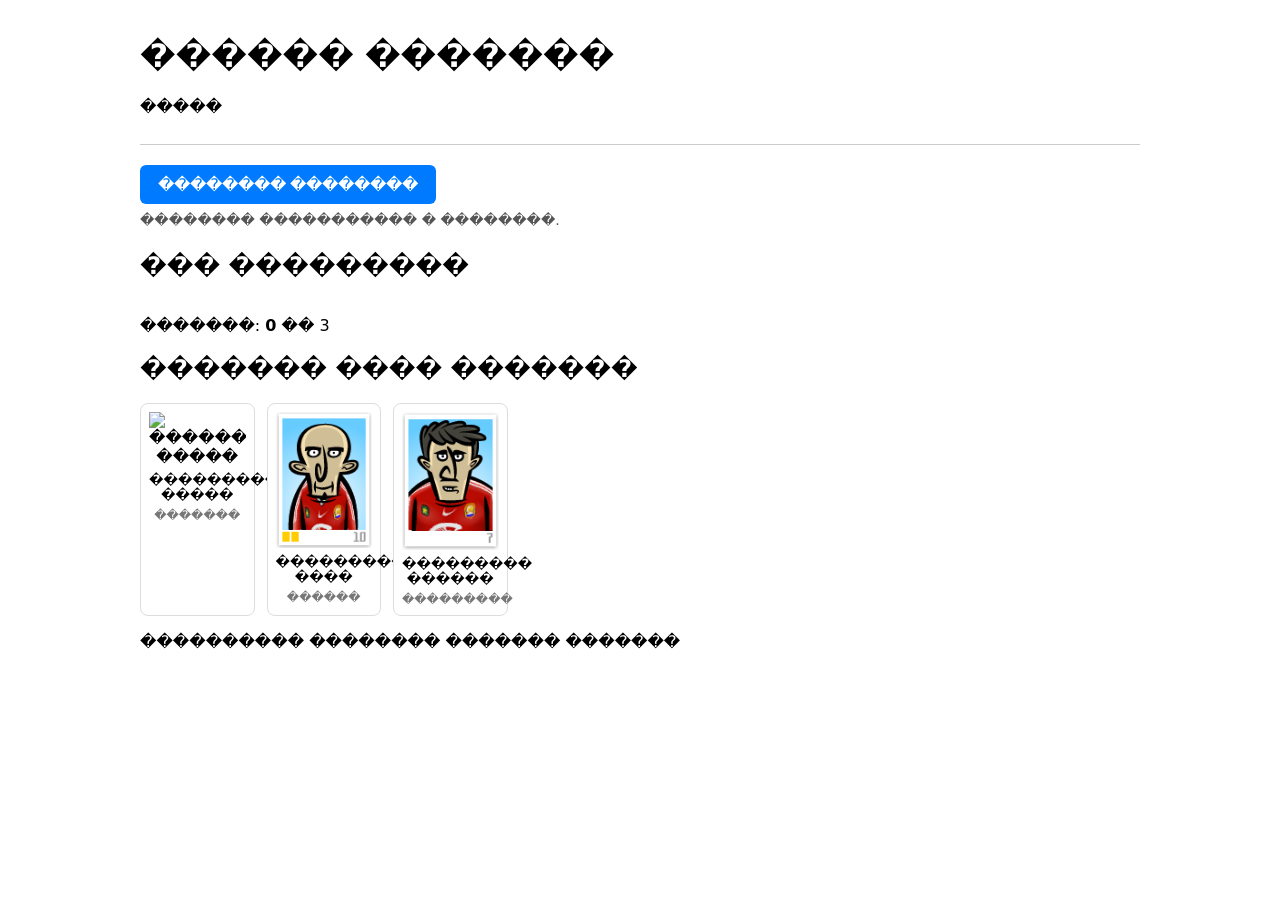
==== index.html @ 340550e1 "Add files via upload" ====
<!DOCTYPE html>
<html lang="ru">
  <head>
    <meta charset="UTF-8" />
    <title>������ �������</title>
    <link rel="stylesheet" href="style.css" />
  </head>
  <body>
    <header>
      <h1>������ �������</h1>
      <p id="user-status">�����</p>
    </header>

    <main>
      <section class="controls">
        <button id="get-sticker-btn">�������� ��������</button>
        <span class="hint">�������� ����������� � ��������.</span>
      </section>

      <section>
        <h2>��� ���������</h2>
        <div class="album-grid" id="album"></div>
        <p>�������: <strong id="count">0</strong> �� <span id="total">0</span></p>
      </section>

      <section>
        <h2>������� ���� �������</h2>
        <div class="catalog-grid" id="catalog"></div>
      </section>
    </main>

    <footer>
      <p>���������� �������� ������� �������</p>
    </footer>

    <script src="script.js"></script>
  </body>
</html>
---- style.css ----
body {
  font-family: system-ui, -apple-system, sans-serif;
  max-width: 1000px;
  margin: 0 auto;
  padding: 16px;
}

header {
  border-bottom: 1px solid #ccc;
  padding-bottom: 12px;
  margin-bottom: 20px;
}

.controls {
  margin-bottom: 24px;
}

button {
  padding: 10px 18px;
  font-size: 16px;
  cursor: pointer;
  background: #007bff;
  color: white;
  border: none;
  border-radius: 6px;
}

button:disabled {
  background: #ccc;
}

.hint {
  display: block;
  margin-top: 8px;
  color: #555;
  font-size: 14px;
}

.album-grid, .catalog-grid {
  display: grid;
  grid-template-columns: repeat(auto-fill, minmax(110px, 1fr));
  gap: 12px;
}

.card {
  border: 1px solid #ddd;
  border-radius: 8px;
  padding: 8px;
  text-align: center;
  background: white;
}

.card img {
  width: 100%;
  height: auto;
  display: block;
}

.card h3 {
  margin: 6px 0 2px;
  font-size: 13px;
}

.card .rarity {
  font-size: 12px;
  color: #777;
}
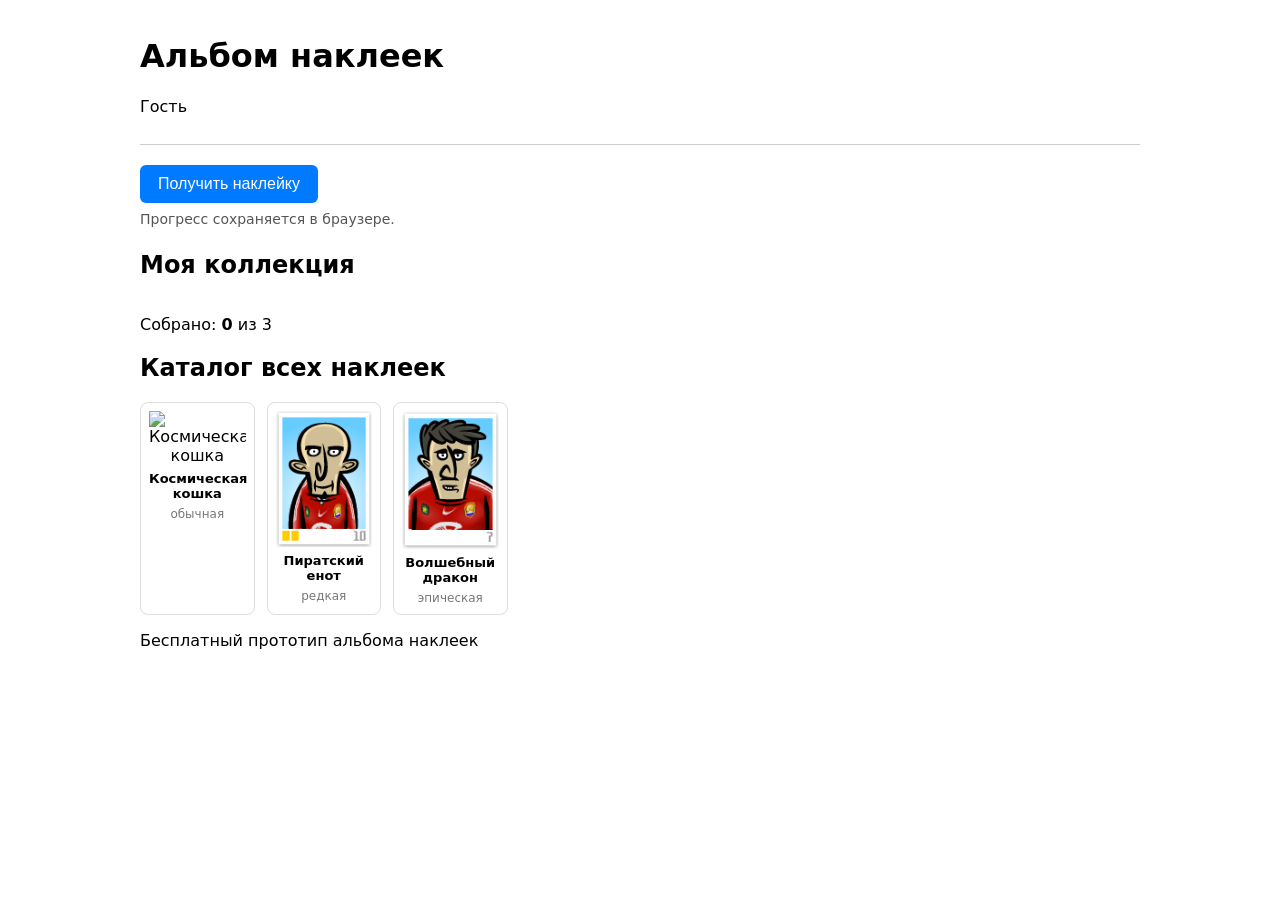
==== commit 8212ec5b: "Add files via upload" ====
--- a/index.html
+++ b/index.html
@@ -1,36 +1,36 @@
-<!DOCTYPE html>
+﻿<!DOCTYPE html>
 <html lang="ru">
   <head>
     <meta charset="UTF-8" />
-    <title>������ �������</title>
+    <title>Альбом наклеек</title>
     <link rel="stylesheet" href="style.css" />
   </head>
   <body>
     <header>
-      <h1>������ �������</h1>
-      <p id="user-status">�����</p>
+      <h1>Альбом наклеек</h1>
+      <p id="user-status">Гость</p>
     </header>
 
     <main>
       <section class="controls">
-        <button id="get-sticker-btn">�������� ��������</button>
-        <span class="hint">�������� ����������� � ��������.</span>
+        <button id="get-sticker-btn">Получить наклейку</button>
+        <span class="hint">Прогресс сохраняется в браузере.</span>
       </section>
 
       <section>
-        <h2>��� ���������</h2>
+        <h2>Моя коллекция</h2>
         <div class="album-grid" id="album"></div>
-        <p>�������: <strong id="count">0</strong> �� <span id="total">0</span></p>
+        <p>Собрано: <strong id="count">0</strong> из <span id="total">0</span></p>
       </section>
 
       <section>
-        <h2>������� ���� �������</h2>
+        <h2>Каталог всех наклеек</h2>
         <div class="catalog-grid" id="catalog"></div>
       </section>
     </main>
 
     <footer>
-      <p>���������� �������� ������� �������</p>
+      <p>Бесплатный прототип альбома наклеек</p>
     </footer>
 
     <script src="script.js"></script>
--- a/style.css
+++ b/style.css
@@ -1,4 +1,4 @@
-body {
+﻿body {
   font-family: system-ui, -apple-system, sans-serif;
   max-width: 1000px;
   margin: 0 auto;
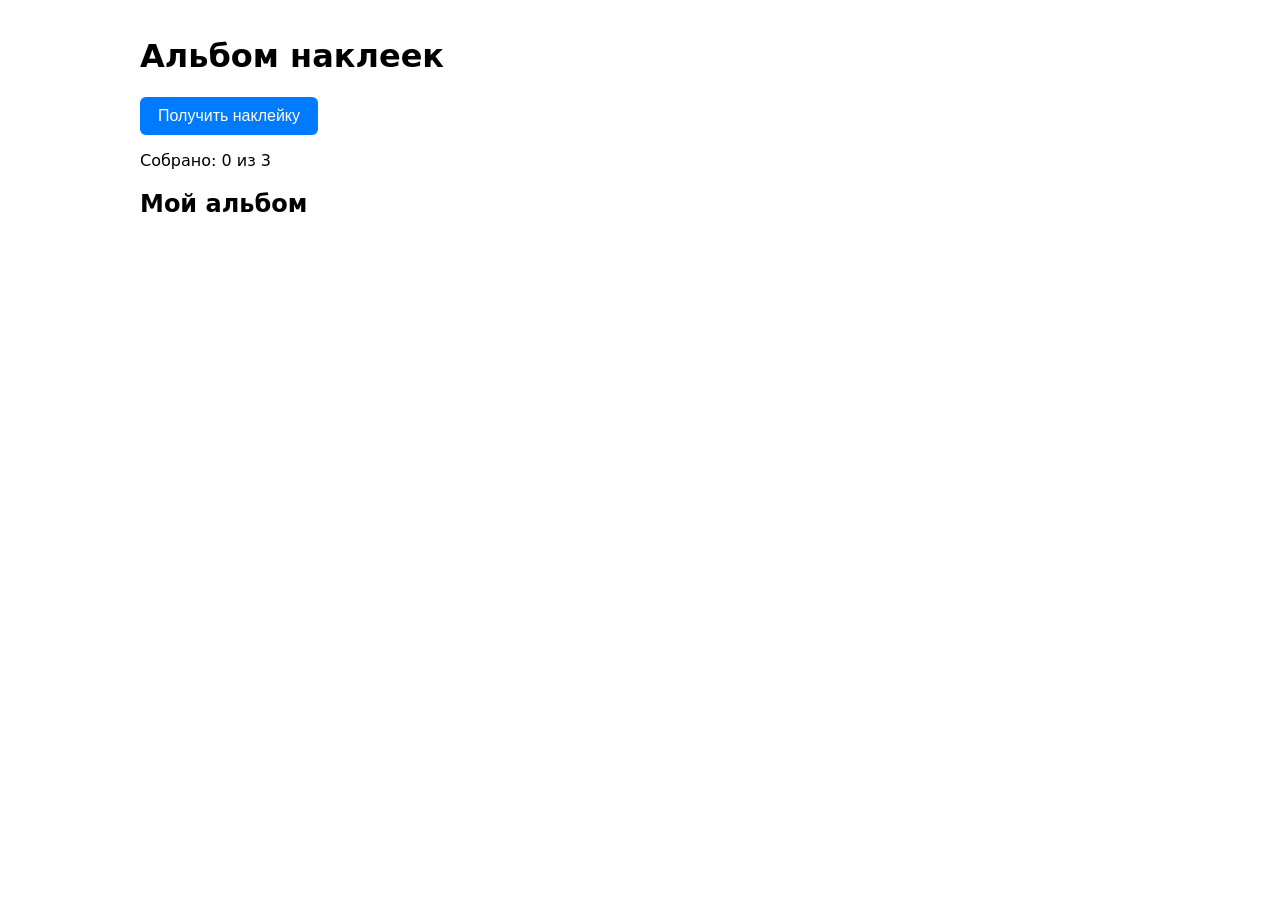
==== commit e513074a: "Update index.html" ====
--- a/index.html
+++ b/index.html
@@ -1,38 +1,21 @@
-﻿<!DOCTYPE html>
+<!DOCTYPE html>
 <html lang="ru">
-  <head>
-    <meta charset="UTF-8" />
-    <title>Альбом наклеек</title>
-    <link rel="stylesheet" href="style.css" />
-  </head>
-  <body>
-    <header>
-      <h1>Альбом наклеек</h1>
-      <p id="user-status">Гость</p>
-    </header>
+<head>
+  <meta charset="UTF-8" />
+  <title>Альбом наклеек</title>
+  <link rel="stylesheet" href="style.css" />
+</head>
+<body>
+  <h1>Альбом наклеек</h1>
 
-    <main>
-      <section class="controls">
-        <button id="get-sticker-btn">Получить наклейку</button>
-        <span class="hint">Прогресс сохраняется в браузере.</span>
-      </section>
+  <button id="get-sticker-btn">Получить наклейку</button>
+  <p>Собрано: <span id="collected-count">0</span> из 3</p>
 
-      <section>
-        <h2>Моя коллекция</h2>
-        <div class="album-grid" id="album"></div>
-        <p>Собрано: <strong id="count">0</strong> из <span id="total">0</span></p>
-      </section>
+  <section id="album">
+    <h2>Мой альбом</h2>
+    <div id="album-grid"></div>
+  </section>
 
-      <section>
-        <h2>Каталог всех наклеек</h2>
-        <div class="catalog-grid" id="catalog"></div>
-      </section>
-    </main>
-
-    <footer>
-      <p>Бесплатный прототип альбома наклеек</p>
-    </footer>
-
-    <script src="script.js"></script>
-  </body>
+  <script src="script.js"></script>
+</body>
 </html>
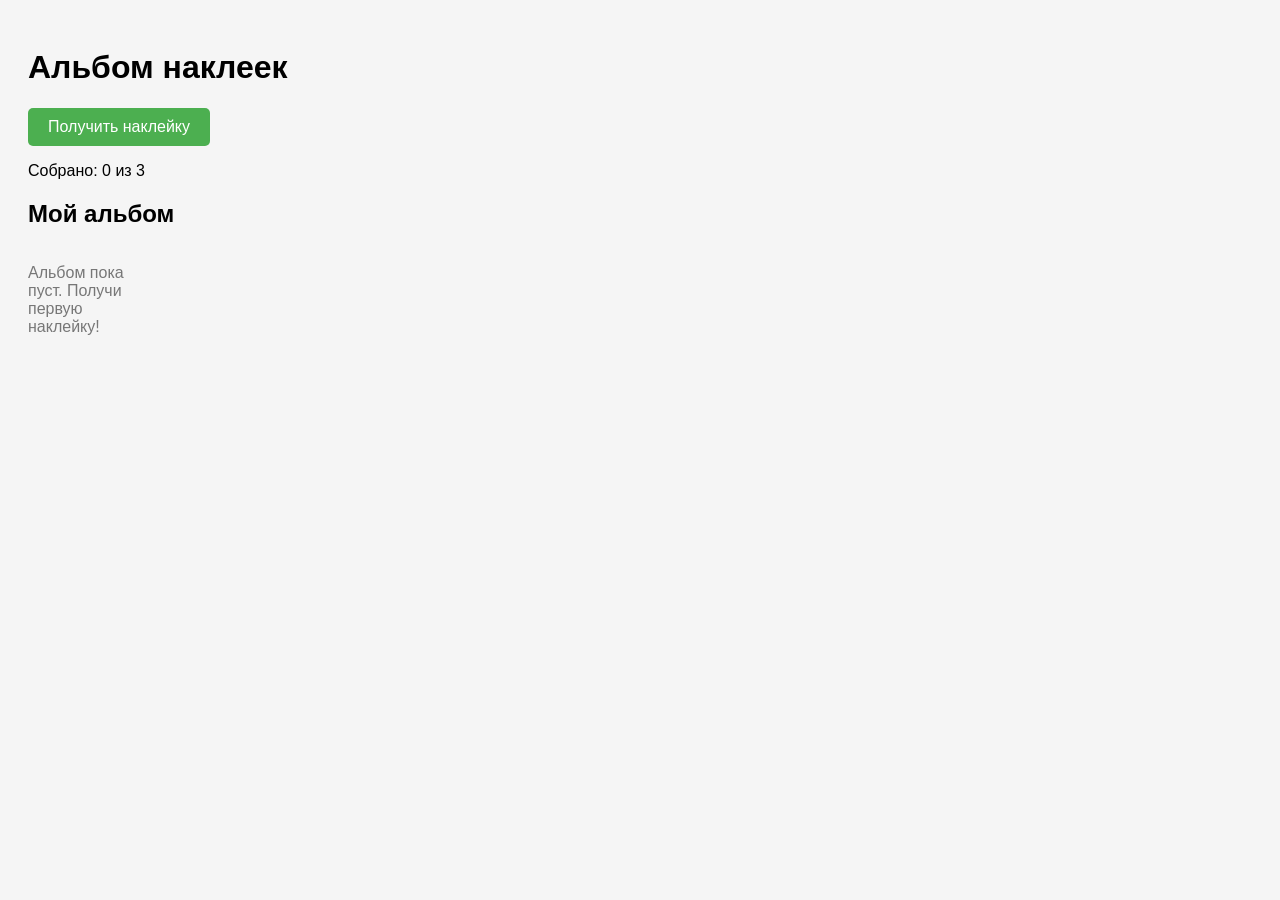
==== commit e6cd882d: "Add files via upload" ====
--- a/index.html
+++ b/index.html
@@ -1,4 +1,4 @@
-<!DOCTYPE html>
+﻿<!DOCTYPE html>
 <html lang="ru">
 <head>
   <meta charset="UTF-8" />
@@ -8,7 +8,9 @@
 <body>
   <h1>Альбом наклеек</h1>
 
-  <button id="get-sticker-btn">Получить наклейку</button>
+  <!-- Кнопка теперь явно type="button" -->
+  <button id="get-sticker-btn" type="button">Получить наклейку</button>
+  
   <p>Собрано: <span id="collected-count">0</span> из 3</p>
 
   <section id="album">
@@ -16,6 +18,7 @@
     <div id="album-grid"></div>
   </section>
 
+  <!-- Скрипт должен быть в конце body -->
   <script src="script.js"></script>
 </body>
 </html>
--- a/style.css
+++ b/style.css
@@ -1,67 +1,56 @@
 ﻿body {
-  font-family: system-ui, -apple-system, sans-serif;
-  max-width: 1000px;
-  margin: 0 auto;
-  padding: 16px;
+  font-family: Arial, sans-serif;
+  padding: 20px;
+  background-color: #f5f5f5;
 }
 
-header {
-  border-bottom: 1px solid #ccc;
-  padding-bottom: 12px;
-  margin-bottom: 20px;
+/* Стили для кнопки */
+#get-sticker-btn {
+  padding: 10px 20px;
+  font-size: 16px;
+  background-color: #4CAF50; /* Зелёный цвет */
+  color: white;
+  border: none;
+  border-radius: 5px;
+  cursor: pointer;
+  transition: background-color 0.3s;
 }
 
-.controls {
-  margin-bottom: 24px;
+#get-sticker-btn:hover {
+  background-color: #45a049;
 }
 
-button {
-  padding: 10px 18px;
-  font-size: 16px;
-  cursor: pointer;
-  background: #007bff;
-  color: white;
-  border: none;
-  border-radius: 6px;
+#album-grid {
+  display: grid;
+  grid-template-columns: repeat(auto-fill, minmax(120px, 1fr));
+  gap: 15px;
+  margin-top: 20px;
 }
 
-button:disabled {
-  background: #ccc;
+.sticker-card {
+  border: 2px solid #ccc;
+  border-radius: 8px;
+  padding: 10px;
+  text-align: center;
+  background: #fff;
+  box-shadow: 0 2px 4px rgba(0,0,0,0.1);
 }
 
-.hint {
+.sticker-card img {
+  width: 100%;
+  height: auto;
   display: block;
-  margin-top: 8px;
-  color: #555;
+  margin-bottom: 8px;
+  border-radius: 4px;
+}
+
+.sticker-card h3 {
+  margin: 0 0 5px 0;
   font-size: 14px;
 }
 
-.album-grid, .catalog-grid {
-  display: grid;
-  grid-template-columns: repeat(auto-fill, minmax(110px, 1fr));
-  gap: 12px;
+.sticker-card p {
+  margin: 0;
+  font-size: 12px;
+  color: #555;
 }
-
-.card {
-  border: 1px solid #ddd;
-  border-radius: 8px;
-  padding: 8px;
-  text-align: center;
-  background: white;
-}
-
-.card img {
-  width: 100%;
-  height: auto;
-  display: block;
-}
-
-.card h3 {
-  margin: 6px 0 2px;
-  font-size: 13px;
-}
-
-.card .rarity {
-  font-size: 12px;
-  color: #777;
-}
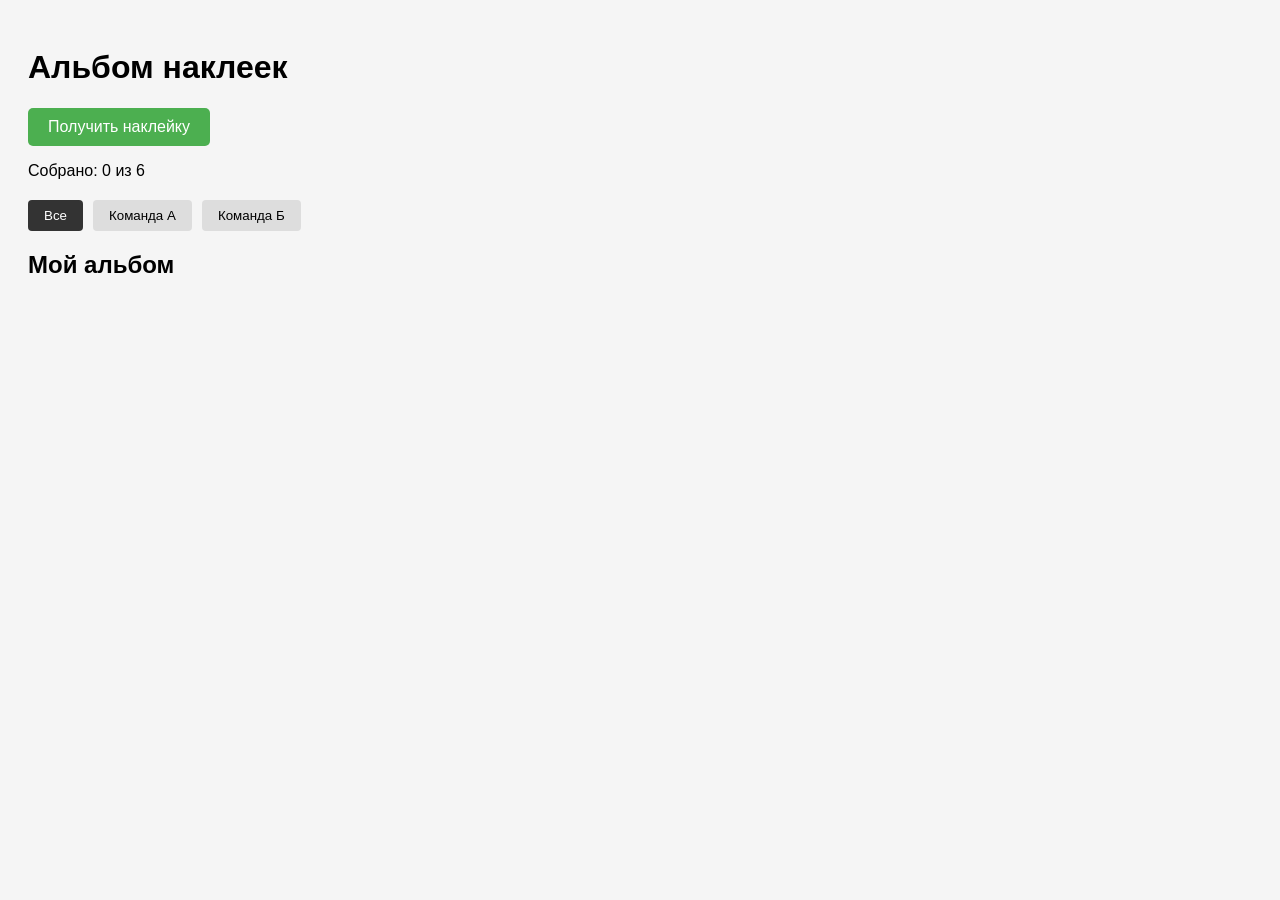
==== commit be10a2ea: "Add files via upload" ====
--- a/index.html
+++ b/index.html
@@ -8,17 +8,22 @@
 <body>
   <h1>Альбом наклеек</h1>
 
-  <!-- Кнопка теперь явно type="button" -->
   <button id="get-sticker-btn" type="button">Получить наклейку</button>
-  
-  <p>Собрано: <span id="collected-count">0</span> из 3</p>
+  <p>Собрано: <span id="collected-count">0</span> из 6</p>
+
+  <!-- Переключатель команд -->
+  <div class="tabs">
+    <button class="tab-btn active" data-team="all">Все</button>
+    <button class="tab-btn" data-team="team-a">Команда А</button>
+    <button class="tab-btn" data-team="team-b">Команда Б</button>
+  </div>
 
   <section id="album">
     <h2>Мой альбом</h2>
+    <!-- Сетка альбома -->
     <div id="album-grid"></div>
   </section>
 
-  <!-- Скрипт должен быть в конце body -->
   <script src="script.js"></script>
 </body>
 </html>
--- a/style.css
+++ b/style.css
@@ -4,11 +4,11 @@
   background-color: #f5f5f5;
 }
 
-/* Стили для кнопки */
+/* Стили кнопки */
 #get-sticker-btn {
   padding: 10px 20px;
   font-size: 16px;
-  background-color: #4CAF50; /* Зелёный цвет */
+  background-color: #4CAF50;
   color: white;
   border: none;
   border-radius: 5px;
@@ -20,37 +20,99 @@
   background-color: #45a049;
 }
 
+/* Табы (переключатели команд) */
+.tabs {
+  margin: 20px 0;
+  display: flex;
+  gap: 10px;
+}
+
+.tab-btn {
+  padding: 8px 16px;
+  background: #ddd;
+  border: none;
+  border-radius: 4px;
+  cursor: pointer;
+}
+
+.tab-btn.active {
+  background: #333;
+  color: white;
+}
+
+.tab-btn:hover:not(.active) {
+  background: #ccc;
+}
+
+/* Сетка альбома */
 #album-grid {
   display: grid;
-  grid-template-columns: repeat(auto-fill, minmax(120px, 1fr));
+  /* Создаем сетку 3x2 (6 ячеек). Можно менять под свои нужды */
+  grid-template-columns: repeat(3, 1fr);
+  grid-template-rows: repeat(2, 1fr);
   gap: 15px;
-  margin-top: 20px;
+  min-height: 300px;
 }
 
+/* Карточка наклейки */
 .sticker-card {
+  position: relative;
   border: 2px solid #ccc;
   border-radius: 8px;
   padding: 10px;
   text-align: center;
   background: #fff;
   box-shadow: 0 2px 4px rgba(0,0,0,0.1);
+  display: flex;
+  flex-direction: column;
+  align-items: center;
+  justify-content: center;
 }
 
+/* Фиксируем позицию карточки в сетке */
+.sticker-card.pos-1 { grid-column: 1; grid-row: 1; }
+.sticker-card.pos-2 { grid-column: 2; grid-row: 1; }
+.sticker-card.pos-3 { grid-column: 3; grid-row: 1; }
+.sticker-card.pos-4 { grid-column: 1; grid-row: 2; }
+.sticker-card.pos-5 { grid-column: 2; grid-row: 2; }
+.sticker-card.pos-6 { grid-column: 3; grid-row: 2; }
+
 .sticker-card img {
-  width: 100%;
-  height: auto;
-  display: block;
+  width: 80px;
+  height: 80px;
+  object-fit: cover;
+  border-radius: 4px;
   margin-bottom: 8px;
-  border-radius: 4px;
 }
 
 .sticker-card h3 {
   margin: 0 0 5px 0;
   font-size: 14px;
+  color: #333;
 }
 
-.sticker-card p {
-  margin: 0;
+/* Контейнер для звёзд */
+.stars {
   font-size: 12px;
-  color: #555;
+  color: #ff9800;
+  display: flex;
+  justify-content: center;
 }
+
+/* Пустая ячейка (заглушка) */
+.empty-slot {
+  border: 2px dashed #ccc;
+  border-radius: 8px;
+  display: flex;
+  align-items: center;
+  justify-content: center;
+  color: #aaa;
+  background: #fafafa;
+}
+
+.empty-slot.pos-1 { grid-column: 1; grid-row: 1; }
+.empty-slot.pos-2 { grid-column: 2; grid-row: 1; }
+.empty-slot.pos-3 { grid-column: 3; grid-row: 1; }
+.empty-slot.pos-4 { grid-column: 1; grid-row: 2; }
+.empty-slot.pos-5 { grid-column: 2; grid-row: 2; }
+.empty-slot.pos-6 { grid-column: 3; grid-row: 2; }
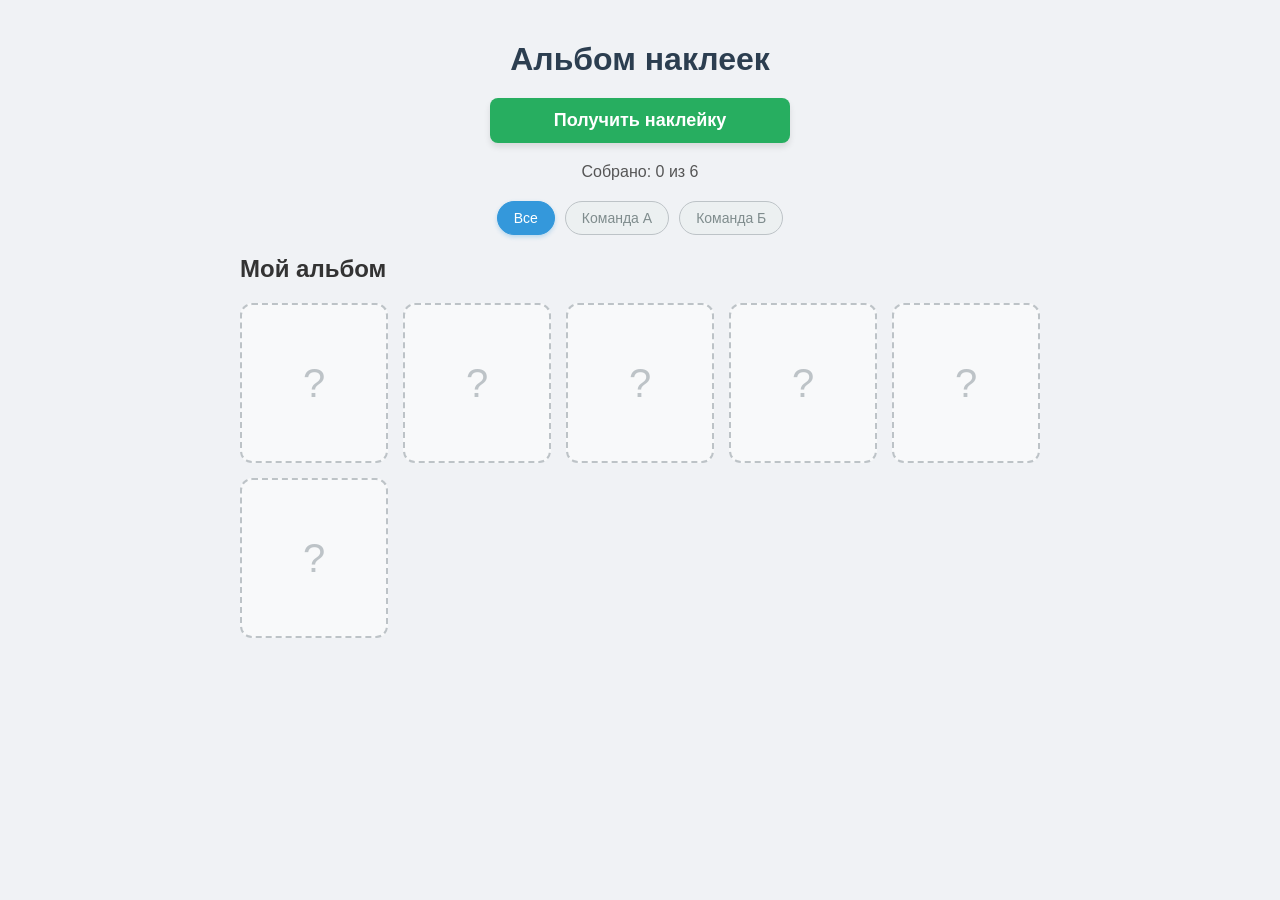
==== commit 0ab1dfb5: "Add files via upload" ====
--- a/index.html
+++ b/index.html
@@ -9,9 +9,8 @@
   <h1>Альбом наклеек</h1>
 
   <button id="get-sticker-btn" type="button">Получить наклейку</button>
-  <p>Собрано: <span id="collected-count">0</span> из 6</p>
+  <p class="stats">Собрано: <span id="collected-count">0</span> из 6</p>
 
-  <!-- Переключатель команд -->
   <div class="tabs">
     <button class="tab-btn active" data-team="all">Все</button>
     <button class="tab-btn" data-team="team-a">Команда А</button>
@@ -20,7 +19,6 @@
 
   <section id="album">
     <h2>Мой альбом</h2>
-    <!-- Сетка альбома -->
     <div id="album-grid"></div>
   </section>
 
--- a/style.css
+++ b/style.css
@@ -1,118 +1,148 @@
 ﻿body {
-  font-family: Arial, sans-serif;
+  font-family: 'Segoe UI', Tahoma, Geneva, Verdana, sans-serif;
   padding: 20px;
-  background-color: #f5f5f5;
+  background-color: #f0f2f5;
+  color: #333;
+  max-width: 800px;
+  margin: 0 auto;
 }
 
-/* Стили кнопки */
+h1 {
+  text-align: center;
+  color: #2c3e50;
+  margin-bottom: 20px;
+}
+
 #get-sticker-btn {
-  padding: 10px 20px;
-  font-size: 16px;
-  background-color: #4CAF50;
+  display: block;
+  width: 100%;
+  max-width: 300px;
+  margin: 0 auto 20px auto;
+  padding: 12px 20px;
+  font-size: 18px;
+  font-weight: bold;
+  background-color: #27ae60;
   color: white;
   border: none;
-  border-radius: 5px;
+  border-radius: 8px;
   cursor: pointer;
-  transition: background-color 0.3s;
+  transition: background-color 0.3s ease, transform 0.1s;
+  box-shadow: 0 4px 6px rgba(0,0,0,0.1);
 }
 
 #get-sticker-btn:hover {
-  background-color: #45a049;
+  background-color: #219150;
 }
 
-/* Табы (переключатели команд) */
+#get-sticker-btn:active {
+  transform: scale(0.98);
+}
+
+.stats {
+  text-align: center;
+  margin-bottom: 20px;
+  font-size: 16px;
+  color: #555;
+}
+
 .tabs {
-  margin: 20px 0;
   display: flex;
+  justify-content: center;
   gap: 10px;
+  margin-bottom: 20px;
+  flex-wrap: wrap;
 }
 
 .tab-btn {
   padding: 8px 16px;
-  background: #ddd;
-  border: none;
-  border-radius: 4px;
+  background-color: #ecf0f1;
+  border: 1px solid #bdc3c7;
+  border-radius: 20px;
   cursor: pointer;
+  font-size: 14px;
+  color: #7f8c8d;
+  transition: all 0.3s ease;
 }
 
 .tab-btn.active {
-  background: #333;
+  background-color: #3498db;
+  border-color: #3498db;
   color: white;
+  box-shadow: 0 2px 4px rgba(52, 152, 219, 0.3);
 }
 
 .tab-btn:hover:not(.active) {
-  background: #ccc;
+  background-color: #dfe6e9;
 }
 
-/* Сетка альбома */
 #album-grid {
   display: grid;
-  /* Создаем сетку 3x2 (6 ячеек). Можно менять под свои нужды */
-  grid-template-columns: repeat(3, 1fr);
-  grid-template-rows: repeat(2, 1fr);
+  grid-template-columns: repeat(auto-fill, minmax(130px, 1fr));
+  grid-auto-rows: 160px;
   gap: 15px;
-  min-height: 300px;
+  min-height: 200px;
+  padding-bottom: 20px;
 }
 
-/* Карточка наклейки */
 .sticker-card {
-  position: relative;
-  border: 2px solid #ccc;
-  border-radius: 8px;
-  padding: 10px;
-  text-align: center;
-  background: #fff;
-  box-shadow: 0 2px 4px rgba(0,0,0,0.1);
   display: flex;
   flex-direction: column;
   align-items: center;
   justify-content: center;
+  background-color: white;
+  border-radius: 12px;
+  padding: 10px;
+  box-shadow: 0 4px 8px rgba(0,0,0,0.1);
+  border: 2px solid #bdc3c7;
+  text-align: center;
+  position: relative;
+  overflow: hidden;
 }
 
-/* Фиксируем позицию карточки в сетке */
-.sticker-card.pos-1 { grid-column: 1; grid-row: 1; }
-.sticker-card.pos-2 { grid-column: 2; grid-row: 1; }
-.sticker-card.pos-3 { grid-column: 3; grid-row: 1; }
-.sticker-card.pos-4 { grid-column: 1; grid-row: 2; }
-.sticker-card.pos-5 { grid-column: 2; grid-row: 2; }
-.sticker-card.pos-6 { grid-column: 3; grid-row: 2; }
+.empty-slot {
+  display: flex;
+  align-items: center;
+  justify-content: center;
+  background-color: #f8f9fa;
+  border-radius: 12px;
+  border: 2px dashed #bdc3c7;
+  color: #bdc3c7;
+  font-size: 40px;
+  cursor: default;
+  user-select: none;
+}
 
 .sticker-card img {
   width: 80px;
   height: 80px;
   object-fit: cover;
-  border-radius: 4px;
+  border-radius: 8px;
   margin-bottom: 8px;
+  background-color: #eee;
 }
 
 .sticker-card h3 {
   margin: 0 0 5px 0;
-  font-size: 14px;
-  color: #333;
+  font-size: 13px;
+  color: #2c3e50;
+  line-height: 1.2;
+  text-align: center;
 }
 
-/* Контейнер для звёзд */
 .stars {
-  font-size: 12px;
-  color: #ff9800;
-  display: flex;
-  justify-content: center;
+  font-size: 14px;
+  color: #f1c40f;
+  font-weight: bold;
+  display: block;
 }
 
-/* Пустая ячейка (заглушка) */
-.empty-slot {
-  border: 2px dashed #ccc;
-  border-radius: 8px;
-  display: flex;
-  align-items: center;
-  justify-content: center;
-  color: #aaa;
-  background: #fafafa;
+@media (max-width: 480px) {
+  .tabs {
+    justify-content: space-around;
+  }
+  
+  .tab-btn {
+    padding: 6px 12px;
+    font-size: 12px;
+  }
 }
-
-.empty-slot.pos-1 { grid-column: 1; grid-row: 1; }
-.empty-slot.pos-2 { grid-column: 2; grid-row: 1; }
-.empty-slot.pos-3 { grid-column: 3; grid-row: 1; }
-.empty-slot.pos-4 { grid-column: 1; grid-row: 2; }
-.empty-slot.pos-5 { grid-column: 2; grid-row: 2; }
-.empty-slot.pos-6 { grid-column: 3; grid-row: 2; }
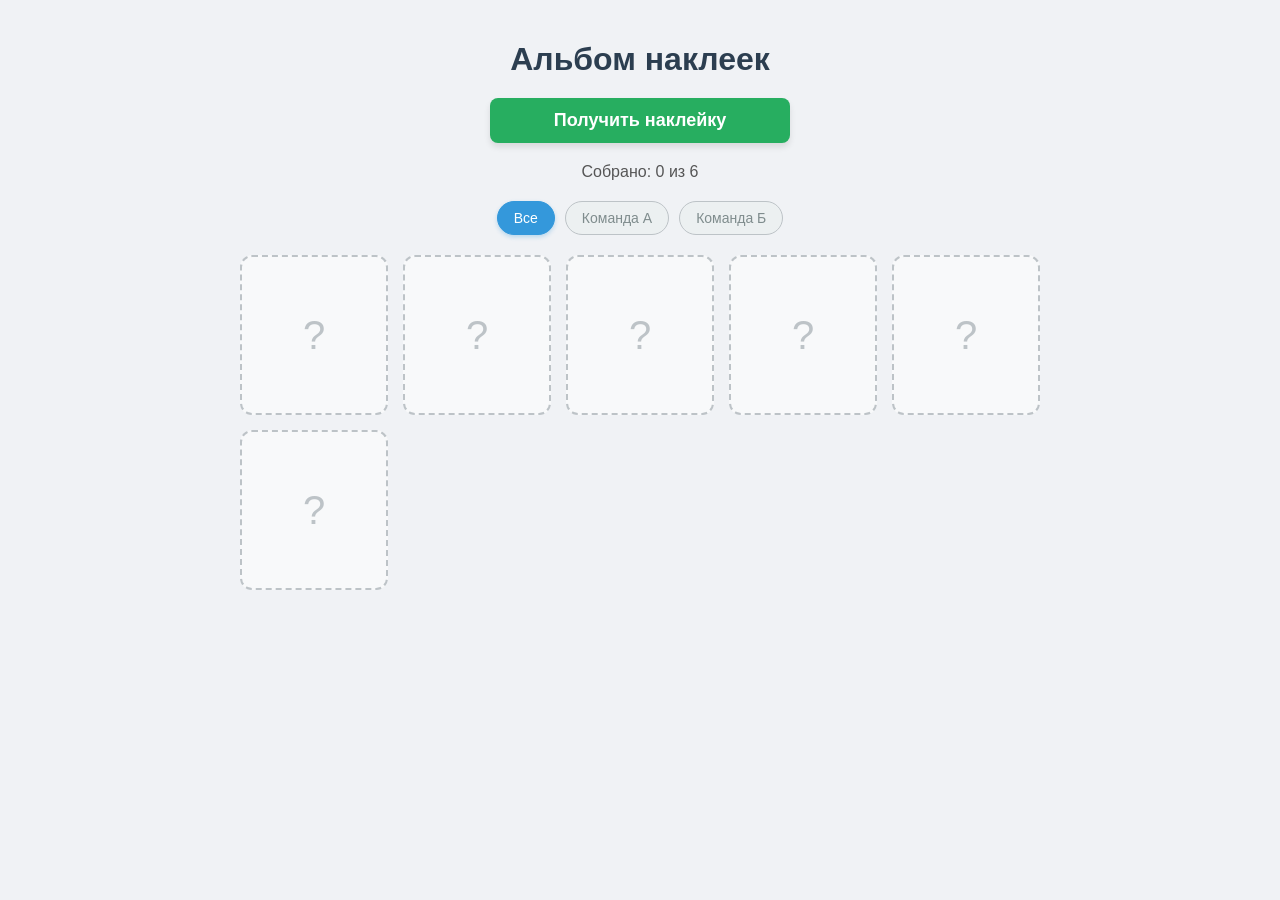
==== commit 2176c9e8: "Add files via upload" ====
--- a/index.html
+++ b/index.html
@@ -2,14 +2,18 @@
 <html lang="ru">
 <head>
   <meta charset="UTF-8" />
+  <meta name="viewport" content="width=device-width, initial-scale=1.0" />
   <title>Альбом наклеек</title>
   <link rel="stylesheet" href="style.css" />
 </head>
 <body>
   <h1>Альбом наклеек</h1>
 
-  <button id="get-sticker-btn" type="button">Получить наклейку</button>
-  <p class="stats">Собрано: <span id="collected-count">0</span> из 6</p>
+  <button id="get-sticker-btn">Получить наклейку</button>
+
+  <div class="stats">
+    Собрано: <span id="collected-count">0</span> из 6
+  </div>
 
   <div class="tabs">
     <button class="tab-btn active" data-team="all">Все</button>
@@ -17,11 +21,8 @@
     <button class="tab-btn" data-team="team-b">Команда Б</button>
   </div>
 
-  <section id="album">
-    <h2>Мой альбом</h2>
-    <div id="album-grid"></div>
-  </section>
+  <div id="album-grid"></div>
 
-  <script src="script.js"></script>
+  <script src="script.js" defer></script>
 </body>
 </html>
--- a/style.css
+++ b/style.css
@@ -140,9 +140,4 @@
   .tabs {
     justify-content: space-around;
   }
-  
-  .tab-btn {
-    padding: 6px 12px;
-    font-size: 12px;
-  }
 }
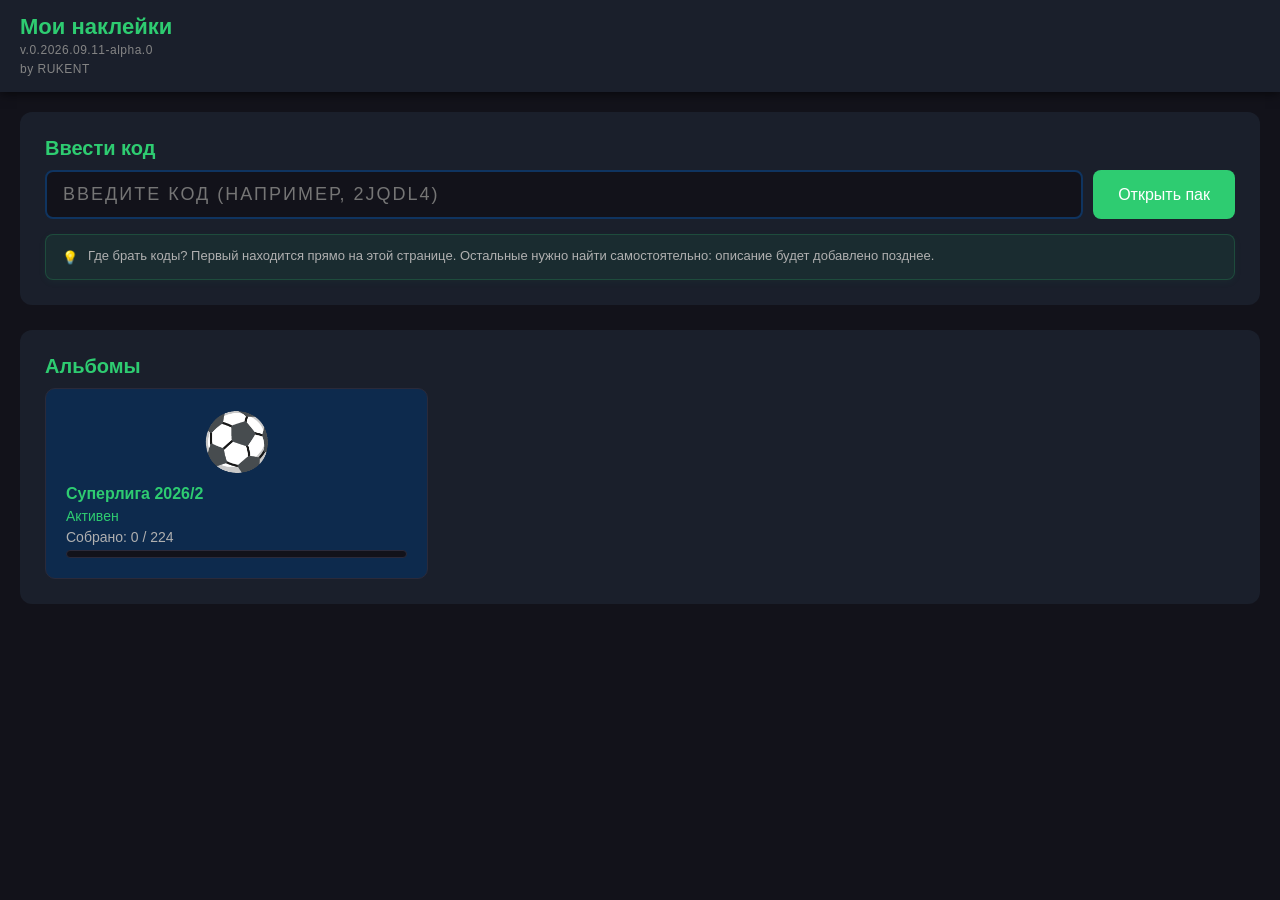
==== commit d9818fbc: "Initial commit: basic project structure" ====
--- a/index.html
+++ b/index.html
@@ -1,28 +1,70 @@
-﻿<!DOCTYPE html>
-<html lang="ru">
-<head>
-  <meta charset="UTF-8" />
-  <meta name="viewport" content="width=device-width, initial-scale=1.0" />
-  <title>Альбом наклеек</title>
-  <link rel="stylesheet" href="style.css" />
-</head>
-<body>
-  <h1>Альбом наклеек</h1>
-
-  <button id="get-sticker-btn">Получить наклейку</button>
-
-  <div class="stats">
-    Собрано: <span id="collected-count">0</span> из 6
-  </div>
-
-  <div class="tabs">
-    <button class="tab-btn active" data-team="all">Все</button>
-    <button class="tab-btn" data-team="team-a">Команда А</button>
-    <button class="tab-btn" data-team="team-b">Команда Б</button>
-  </div>
-
-  <div id="album-grid"></div>
-
-  <script src="script.js" defer></script>
-</body>
-</html>
+<!DOCTYPE html>
+<html lang="ru" dir="ltr">
+<head>
+    <meta charset="UTF-8">
+    <meta name="viewport" content="width=device-width, initial-scale=1.0">
+    <title>Главная — Наклейки</title>
+    <link rel="stylesheet" href="css/style.css">
+</head>
+<body>
+    <header>
+        <div class="header-content">
+            <div class="logo-area">
+                <h1 class="main-title">Мои наклейки</h1>
+                <div class="title-meta">
+                    <span class="version">v.0.2026.09.11-alpha.0</span>
+                    <div class="author-line">
+                        <span class="by-text">by </span>
+                        <a href="https://soccerlife.ru/profileFull.php?u=RUKENT"
+                           class="author-name-link"
+                           target="_blank"
+                           rel="noopener noreferrer">
+                            RUKENT
+                        </a>
+                        <span class="year-text"> </span>
+                    </div>
+                </div>
+            </div>
+
+            <div class="header-info"></div>
+        </div>
+    </header>
+
+    <main>
+        <section class="section-box">
+    <h2>Ввести код</h2>
+    <form class="code-input-group" onsubmit="event.preventDefault(); redeemCode();">
+        <input type="text" id="code-input" placeholder="Введите код (например, 2JQDL4)" maxlength="6" autocomplete="off">
+        <button type="submit" id="code-button">Открыть пак</button>
+    </form>
+    <div id="code-message" class="code-message"></div>
+
+    <!-- Новый блок с подсказкой -->
+    <div class="code-hint-box">
+        <span class="code-hint-icon">💡</span>
+        <span class="code-hint-text">Где брать коды? Первый находится прямо на этой странице. Остальные нужно найти самостоятельно: описание будет добавлено позднее.</span>
+    </div>
+</section>
+
+        <section class="section-box">
+            <h2>Альбомы</h2>
+            <div class="albums-grid" id="albums-grid"></div>
+        </section>
+    </main>
+
+    <div id="pack-modal" class="modal hidden">
+        <div class="modal-content">
+            <button class="modal-close" onclick="closePackModal()">&times;</button>
+            <h2>Ваш пак!</h2>
+            <div class="pack-stickers" id="pack-stickers"></div>
+            <button onclick="closePackModal()" class="btn-primary">Забрать наклейки</button>
+        </div>
+    </div>
+
+    <script src="js/data.js"></script>
+    <script src="js/app.js"></script>
+	<script src="https://cdn.jsdelivr.net/npm/@supabase/supabase-js@2"></script>
+<script src="js/supabase.js"></script>
+
+</body>
+</html>
--- a/css/style.css
+++ b/css/style.css
@@ -0,0 +1,387 @@
+:root {
+  /* Базовые тёмные тона (чуть мягче, чем раньше) */
+  --bg-page: #12121a;
+  --bg-header: #1a1f2b;
+  --bg-card: #1a1f2b;
+  --bg-album-card: #0d2a4d;
+  --bg-slot-empty: #12121a;
+  --bg-slot-filled: #1a1f2b;
+  --bg-modal: #1a1f2b;
+  
+  /* ГЛАВНЫЙ АКЦЕНТНЫЙ ЦВЕТ (из твоего фото) */
+  --accent-primary: #2ecc71;
+  --accent-primary-hover: #27ae60;
+  
+  /* Кнопки действий (синие, как у тебя, но чуть светлее) */
+  --accent-btn-primary: #4f8ffa;
+  --accent-btn-primary-hover: #3b6ee0;
+  --accent-btn-secondary: #0f3460;
+  --accent-btn-secondary-hover: #1a4a80;
+
+  /* Текст */
+  --text-main: #e5e5e5;
+  --text-secondary: #b0b0b0;
+  --text-muted: #858585;
+  
+  /* Заголовки теперь тоже в акцентном зелёном — это сразу задаёт стиль */
+  --text-header-title: var(--accent-primary);
+  
+  /* Прогресс и границы */
+  --border-color: #2a2a3a;
+  --progress-bg: #12121a;
+  --progress-fill: var(--accent-primary);
+
+  /* Тени */
+  --shadow-base: rgba(0, 0, 0, 0.6);
+  --shadow-hover: rgba(46, 204, 113, 0.25);
+}
+
+* { margin: 0; padding: 0; box-sizing: border-box; }
+
+.logo-area {
+  display: flex;
+  flex-direction: column;
+  gap: 4px;
+}
+
+.main-title {
+  margin: 0;
+  color: var(--text-header-title);
+  font-size: 22px;
+  line-height: 1.1;
+}
+
+.title-meta {
+  display: flex;
+  flex-direction: column;
+  gap: 2px;
+}
+
+.version,
+.by-text,
+.year-text,
+.author-name-link {
+  font-size: 12px;
+  color: var(--text-muted);
+  font-weight: 400;
+  letter-spacing: 0.5px;
+}
+
+.author-name-link {
+  text-decoration: none;
+}
+
+.author-name-link:hover {
+  color: var(--accent-primary);
+}
+
+body {
+    font-family: 'Segoe UI', Tahoma, sans-serif;
+    background: var(--bg-page);
+    color: var(--text-main);
+    min-height: 100vh;
+}
+
+header {
+    background: var(--bg-header);
+    padding: 15px 20px;
+    box-shadow: 0 2px 10px var(--shadow-base);
+    position: sticky;
+    top: 0;
+    z-index: 100;
+}
+
+.header-content {
+    max-width: 1400px;
+    margin: 0 auto;
+    display: flex;
+    align-items: center;
+    justify-content: space-between;
+    gap: 20px;
+    flex-wrap: wrap;
+}
+
+header h1 { color: var(--text-header-title); font-size: 22px; }
+
+.header-info { font-size: 16px; color: var(--text-secondary); display: flex; align-items: center; gap: 20px; }
+
+.back-link { color: var(--text-header-title); text-decoration: none; font-size: 18px; }
+.back-link:hover { text-decoration: underline; }
+
+.action-link { color: var(--accent-primary); text-decoration: none; font-weight: bold; }
+.action-link:hover { text-decoration: underline; }
+.action-link.disabled { color: #666; cursor: not-allowed; opacity: 0.5; pointer-events: none; }
+
+main { max-width: 1400px; margin: 0 auto; padding: 20px; }
+
+.section-box { background: var(--bg-card); border-radius: 12px; padding: 25px; margin-bottom: 25px; }
+
+h2 { color: var(--text-header-title); margin-bottom: 10px; font-size: 20px; }
+h3 { color: var(--text-header-title); margin-bottom: 5px; font-size: 16px; }
+
+.code-input-group { display: flex; gap: 10px; margin-top: 10px; }
+
+#code-input {
+    flex: 1; padding: 12px 16px; font-size: 18px; text-transform: uppercase;
+    border: 2px solid #0f3460; border-radius: 8px; background: var(--bg-page);
+    color: var(--text-main); outline: none; letter-spacing: 2px;
+}
+#code-input:focus { border-color: var(--accent-primary); }
+
+button {
+    padding: 12px 25px; font-size: 16px; background: var(--accent-primary); color: white;
+    border: none; border-radius: 8px; cursor: pointer; transition: background 0.3s, opacity 0.2s;
+}
+button:hover { background: var(--accent-primary-hover); }
+button:disabled { opacity: 0.4; cursor: not-allowed; }
+
+.btn-primary {
+    background: var(--accent-btn-primary); color: white; border: none; padding: 10px 20px;
+    border-radius: 8px; cursor: pointer; font-weight: 600; margin-top: 15px;
+}
+.btn-primary:hover { background: var(--accent-btn-primary-hover); }
+
+.btn-secondary {
+    background: var(--accent-btn-secondary); color: white; border: none; padding: 12px 25px;
+    border-radius: 8px; cursor: pointer; font-size: 16px;
+}
+.btn-secondary:hover { background: var(--accent-btn-secondary-hover); }
+
+.btn-disabled { opacity: 0.4; cursor: not-allowed; }
+
+.albums-grid { display: grid; grid-template-columns: repeat(auto-fill, minmax(300px, 1fr)); gap: 20px; }
+
+.album-card {
+    background: var(--bg-album-card); padding: 20px; border-radius: 10px; cursor: pointer;
+    border: 1px solid var(--border-color); transition: transform 0.2s, box-shadow 0.2s;
+}
+.album-card:hover { transform: translateY(-5px); box-shadow: 0 10px 20px rgba(0,0,0,0.4); }
+
+.album-cover { font-size: 56px; margin-bottom: 10px; text-align: center; }
+
+.album-cover-img { width: 100%; height: 200px; object-fit: cover; border-radius: 8px; margin-bottom: 10px; }
+
+.album-info p { color: var(--accent-primary); font-size: 14px; margin-bottom: 5px; }
+.album-progress-text { color: var(--text-secondary); font-size: 14px; margin-bottom: 5px; }
+.album-progress-bar { width: 100%; height: 8px; background: var(--progress-bg); border-radius: 4px; overflow: hidden; border: 1px solid var(--border-color); }
+.album-progress-fill { height: 100%; background: var(--progress-fill); transition: width 0.5s; }
+
+.album-header {
+    display: flex; justify-content: space-between; align-items: center;
+    margin-bottom: 20px; padding-bottom: 15px; border-bottom: 1px solid #333;
+    flex-wrap: wrap; gap: 10px;
+}
+
+.album-title { font-size: 24px; font-weight: bold; color: var(--text-header-title); }
+
+.album-nav-container { display: flex; gap: 8px; flex-wrap: wrap; }
+
+.page-btn {
+    background: var(--bg-page); color: var(--text-header-title); border: 1px solid var(--text-header-title);
+    padding: 8px 14px; border-radius: 6px; cursor: pointer; font-weight: 600;
+    font-size: 14px; transition: all 0.2s;
+}
+.page-btn:hover:not(:disabled) { background: var(--text-header-title); color: white; }
+.page-btn:disabled { opacity: 0.5; cursor: default; }
+.page-btn.active { background: var(--text-header-title); color: white; border-color: var(--text-header-title); }
+
+.album-stats { display: flex; gap: 20px; font-size: 14px; color: var(--text-secondary); margin-bottom: 15px; flex-wrap: wrap; }
+
+#album-grid { display: grid; grid-template-columns: repeat(4, 1fr); gap: 12px; margin-bottom: 20px; }
+@media (min-width: 768px) { #album-grid { grid-template-columns: repeat(8, 1fr); } }
+@media (min-width: 1200px) { #album-grid { grid-template-columns: repeat(8, 1fr); gap: 16px; } }
+
+.sticker-slot {
+    aspect-ratio: 1; background: var(--bg-slot-empty); border-radius: 10px;
+    display: flex; flex-direction: column; align-items: center; justify-content: center;
+    position: relative; cursor: pointer; transition: transform 0.2s, box-shadow 0.2s;
+    overflow: hidden; min-height: 80px; border: 1px solid var(--border-color);
+}
+.sticker-slot:hover { transform: translateY(-3px); box-shadow: 0 5px 15px var(--shadow-hover); }
+.sticker-slot.filled { background: var(--bg-slot-filled); border: 1px solid var(--accent-primary); }
+.sticker-slot.empty { cursor: default; }
+.sticker-slot img { width: 100%; height: 100%; object-fit: cover; border-radius: 8px; display: block; }
+
+.slot-number { color: #444; font-size: 18px; font-weight: bold; }
+
+.sticker-badge {
+    position: absolute; top: 4px; right: 4px; background: var(--accent-primary); color: white;
+    font-size: 11px; padding: 2px 6px; border-radius: 12px; z-index: 10; font-weight: bold;
+}
+
+.loader-text { text-align: center; color: var(--accent-primary); margin-top: 40px; font-weight: bold; }
+
+.modal {
+    position: fixed; top: 0; left: 0; width: 100%; height: 100%;
+    background: rgba(0,0,0,0.8); display: flex; justify-content: center;
+    align-items: center; z-index: 1000;
+}
+.modal.hidden { display: none; }
+
+.modal-content { background: var(--bg-modal); padding: 30px; border-radius: 14px; max-width: 800px; width: 90%; text-align: center; position: relative; }
+.modal-content-small { max-width: 350px; }
+.modal-content img { width: 100px; height: 100px; object-fit: cover; border-radius: 8px; margin: 0 auto 10px; display: block; }
+
+.modal-close {
+    position: absolute; top: 12px; right: 16px; background: none; border: none;
+    color: #9ca3af; font-size: 28px; cursor: pointer; padding: 0; line-height: 1;
+}
+.modal-close:hover { color: white; background: none; }
+
+.modal-success { color: var(--accent-primary); margin-bottom: 10px; }
+#modal-name { color: var(--text-header-title); font-size: 20px; margin-bottom: 8px; }
+#modal-info { font-size: 14px; color: var(--text-secondary); margin-bottom: 15px; line-height: 1.6; }
+
+.pack-stickers { 
+    display: flex; 
+    flex-wrap: wrap; 
+    gap: 12px; 
+    justify-content: center; 
+    margin: 20px 0; 
+}
+
+.pack-sticker {
+    width: 110px; 
+    /* Высота теперь не фиксирована, она подстроится под контент (фото + текст) */
+    background: var(--bg-album-card); 
+    border-radius: 10px;
+    display: flex; 
+    flex-direction: column; 
+    align-items: center; 
+    padding: 8px; 
+    border: 1px solid var(--border-color);
+    box-sizing: border-box; 
+    /* Опционально: если хочешь, чтобы все карточки были одной высоты даже с разной длиной текста, раскомментируй строку ниже: */
+    /* min-height: 140px; */ 
+}
+
+.pack-sticker.is-new { 
+    border: 3px solid var(--accent-primary); 
+}
+
+.pack-sticker.is-duplicate { 
+    border: 3px solid var(--text-error); 
+    opacity: 0.7; 
+}
+
+/* --- ИСПРАВЛЕННЫЙ СТИЛЬ ДЛЯ ФОТО --- */
+.pack-sticker img { 
+    /* Убрали width: 100% и height: 75px */
+    max-width: 90px;       /* Ограничиваем ширину, чтобы не вылезало за рамки */
+    max-height: 90px;      /* Ограничиваем высоту, чтобы карточки не были гигантскими */
+    
+    /* ГЛАВНОЕ ИЗМЕНЕНИЕ: contain показывает картинку целиком, ничего не обрезая */
+    object-fit: contain;   
+    
+    border-radius: 6px; 
+    display: block; 
+    margin-bottom: 6px;     /* Отступ до текста */
+    
+    /* Эти свойства нужны, чтобы картинка центрировалась, если она меньше лимитов */
+    align-self: center;    
+}
+
+.pack-sticker-name { 
+    margin: 0; 
+    font-size: 11px; 
+    color: var(--text-main); 
+    text-align: center; 
+    /* Теперь текст может занимать 1-2 строки */
+    max-width: 100%; 
+    line-height: 1.2; 
+    flex-grow: 1; 
+}
+
+.pack-sticker-label { 
+    font-size: 9px; 
+    font-weight: bold; 
+    margin-top: 2px;
+    text-transform: uppercase;
+}
+
+.is-new .pack-sticker-label { 
+    color: var(--accent-primary); 
+}
+
+.is-duplicate .pack-sticker-label { 
+    color: var(--text-error); 
+}
+
+.code-message { margin-top: 10px; font-weight: bold; }
+.code-message.error { color: var(--text-error); }
+.code-message.success { color: var(--accent-primary); }
+
+.info-text { color: var(--text-secondary); margin-bottom: 10px; line-height: 1.5; }
+.info-text-muted { color: var(--text-muted); margin-bottom: 15px; }
+
+.duplicates-grid { display: grid; grid-template-columns: repeat(auto-fill, minmax(110px, 1fr)); gap: 12px; }
+
+.trade-sticker {
+    aspect-ratio: 1; background: var(--bg-page); border-radius: 10px;
+    display: flex; flex-direction: column; align-items: center; justify-content: center;
+    cursor: pointer; border: 2px solid transparent; padding: 6px;
+    transition: border-color 0.2s, box-shadow 0.2s;
+}
+.trade-sticker:hover { border-color: var(--accent-primary); }
+.trade-sticker.selected { border-color: var(--accent-primary); box-shadow: 0 0 12px rgba(46, 204, 113, 0.4); }
+.trade-sticker img { width: 55px; height: 55px; object-fit: cover; border-radius: 6px; }
+.trade-emoji { font-size: 36px; }
+.trade-name { font-size: 10px; color: var(--text-secondary); text-align: center; margin-top: 4px; overflow: hidden; text-overflow: ellipsis; white-space: nowrap; max-width: 100%; }
+.trade-count { font-size: 12px; color: var(--accent-primary); font-weight: bold; }
+.no-duplicates { grid-column: 1 / -1; text-align: center; color: var(--text-muted); padding: 20px; }
+
+.selected-area { display: flex; gap: 20px; justify-content: center; align-items: center; min-height: 120px; flex-wrap: wrap; }
+
+.exchange-slot {
+    width: 110px; 
+    height: 110px; 
+    background: var(--bg-album-card); 
+    border: 2px dashed var(--border-color);
+    border-radius: 10px;
+    display: flex;
+    align-items: center;
+    justify-content: center;
+    position: relative;
+    transition: all 0.3s ease;
+}
+.exchange-slot:hover {
+    border-color: var(--accent-primary);
+    background: rgba(46, 204, 113, 0.1);
+}
+.exchange-slot img {
+    width: 80%;
+    height: 80%;
+    object-fit: cover;
+    border-radius: 8px;
+}
+
+.code-hint-box {
+    margin-top: 15px;
+    padding: 12px 16px;
+    background: rgba(46, 204, 113, 0.08); /* Очень лёгкий зелёный фон */
+    border: 1px solid rgba(46, 204, 113, 0.2); /* Лёгкая зелёная рамка */
+    border-radius: 8px;
+    display: flex;
+    align-items: flex-start;
+    gap: 10px;
+    color: var(--text-secondary);
+    font-size: 13px;
+    line-height: 1.4;
+    box-shadow: 0 2px 8px rgba(46, 204, 113, 0.05);
+}
+
+.code-hint-icon {
+    margin-top: 2px; /* Чуть выравниваем иконку по вертикали */
+    flex-shrink: 0; /* Чтобы иконка не сплющивалась */
+}
+
+.code-hint-text {
+    display: block;
+}
+
+/* Опционально: стиль для иконки при наведении на весь блок */
+.code-hint-box:hover {
+    border-color: var(--accent-primary);
+    background: rgba(46, 204, 113, 0.12);
+    box-shadow: 0 4px 12px rgba(46, 204, 113, 0.15);
+}
